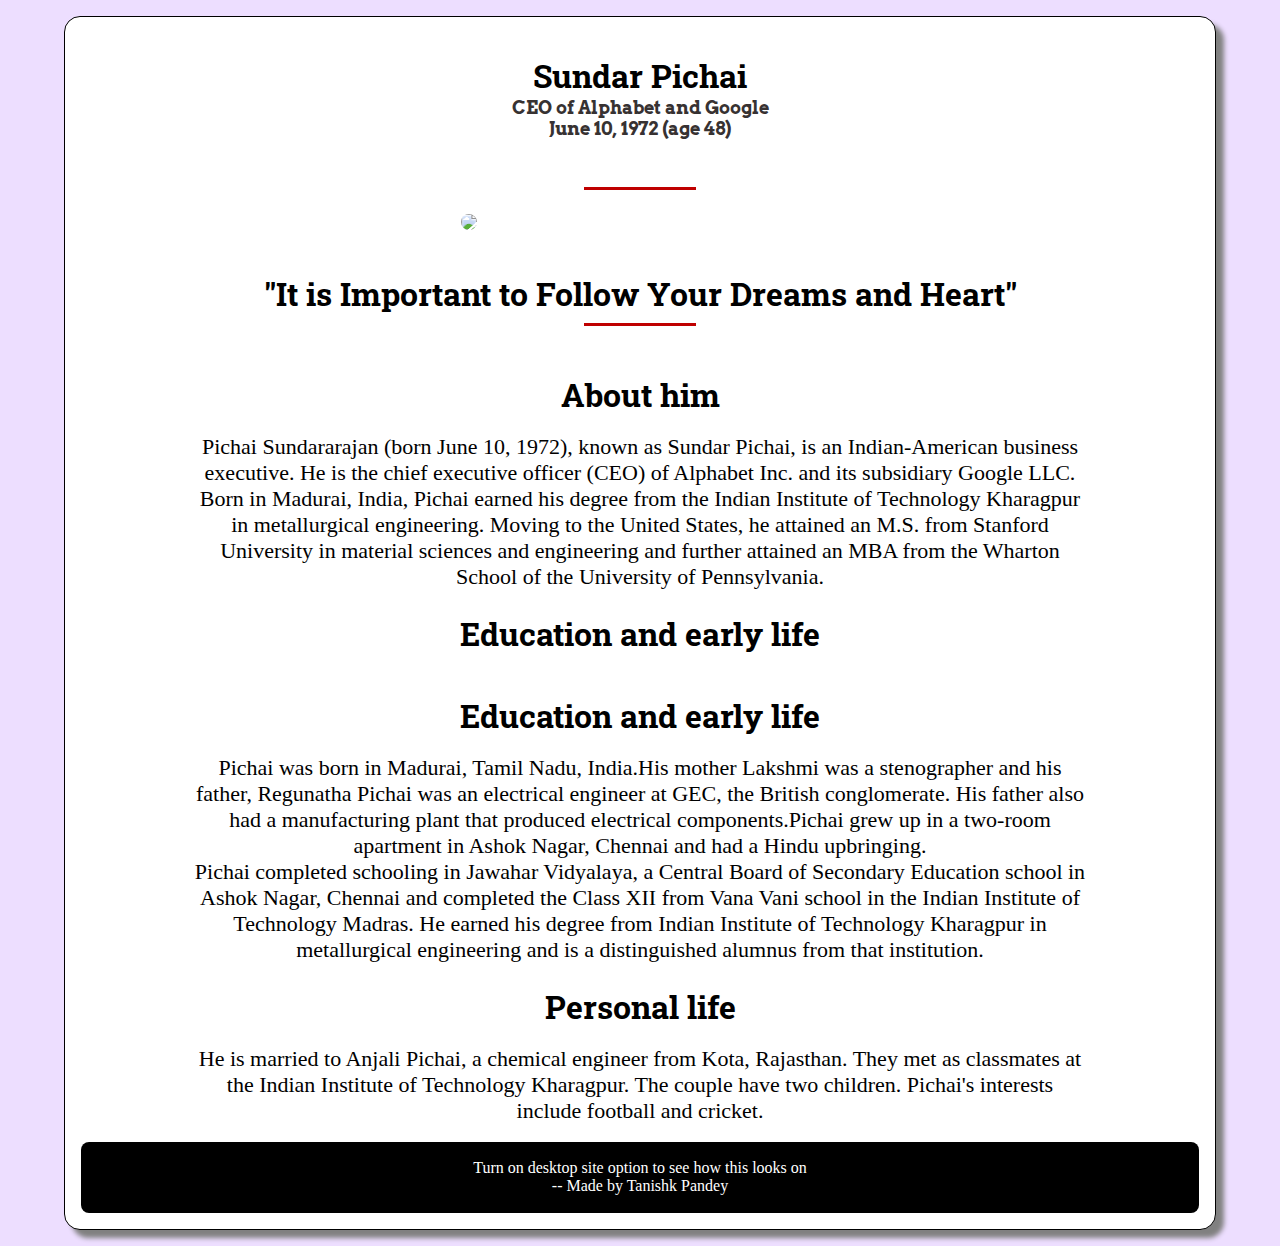
==== sundar.html @ 56584d3d "CEO of google" ====
<!DOCTYPE html>
<html>
<head>
	<meta charset="utf-8">
	<style type="text/css">
		body{
			background-color: #EDDEFF;
			width: 90%;
			margin: auto;
			padding:1rem;
		}
		h1{
			text-align: center;
			font-family: 'Roboto Slab', serif;
			margin-bottom:0;
		}
		h2{
			font-family: 'Arvo', serif;
			text-align: center;
			margin: 0px 0px 3rem 0px;
			color: #373232;
			font-size: 18px;
		}
		hr{
			height: 3px;
        	background-color: #BF0000;
        	border: none;
        	width: 10%;
		}
		img{
			border-radius: 80%;
			margin: 1rem;
			width: 30%;
			margin-left: 34%;
		}
		.b{
			border: 1px solid black;
			border-radius: 1rem;
			padding: 1rem;
			background-color: #FFFFFF;
			box-shadow: 8px 8px 5px grey;
		}
		p{
			font-family: verdana;
			text-align: center;
		}
		section p {
			text-align: left;
			width: 80%;
			margin: auto;
			text-align: center;
			font-size: 22px;
		}
		footer{
			background-color: black;
			color: white;
			border-radius: 0.5rem;
			padding: 0.1rem;
			text-align: center;
		}
	/* -------------- For large devices --------------*/
		
	</style>
	<link href="https://fonts.googleapis.com/css2?family=Roboto+Slab:wght@900&display=swap" rel="stylesheet">
	<link href="https://fonts.googleapis.com/css2?family=Arvo&display=swap" rel="stylesheet">
	<title>Tribute page</title>
</head>
<body>
	<div class="b">
		<div>
			<h1>Sundar Pichai</h1>

			<h2>CEO of Alphabet and Google<br>June 10, 1972 (age 48)</h2>
			<hr>
		</div>
		<div>
			<img src="https://upload.wikimedia.org/wikipedia/commons/thumb/6/6b/Sundar_Pichai_WEF_2020.png/220px-Sundar_Pichai_WEF_2020.png">
		</div>
		<h1>"It is Important to Follow Your Dreams and Heart"</h1>
		<hr>
		<br>
		<h1>About him</h1>
		<br>
		<section class="col-lg-3">
			<p>
				Pichai Sundararajan (born June 10, 1972), known as Sundar Pichai, is an Indian-American business executive. He is the chief executive officer (CEO) of Alphabet Inc. and its subsidiary Google LLC.
			</p>
			<p>
				Born in Madurai, India, Pichai earned his degree from the Indian Institute of Technology Kharagpur in metallurgical engineering. Moving to the United States, he attained an M.S. from Stanford University in material sciences and engineering and further attained an MBA from the Wharton School of the University of Pennsylvania.
			</p>
		</section>
		<h1>Education and early life</h1>
		<br>
		<section>
			<h1>Education and early life</h1>
		<br>
			<p>
				Pichai was born in Madurai, Tamil Nadu, India.His mother Lakshmi was a stenographer and his father, Regunatha Pichai was an electrical engineer at GEC, the British conglomerate. His father also had a manufacturing plant that produced electrical components.Pichai grew up in a two-room apartment in Ashok Nagar, Chennai and had a Hindu upbringing.
			</p>
			<p>
				Pichai completed schooling in Jawahar Vidyalaya, a Central Board of Secondary Education school in Ashok Nagar, Chennai and completed the Class XII from Vana Vani school in the Indian Institute of Technology Madras. He earned his degree from Indian Institute of Technology Kharagpur in metallurgical engineering and is a distinguished alumnus from that institution.
			</p>
		</section>
		<h1>Personal life</h1>
		<br>
		<section>
			<p>
				He is married to Anjali Pichai, a chemical engineer from Kota, Rajasthan. They met as classmates at the Indian Institute of Technology Kharagpur. The couple have two children. Pichai's interests include football and cricket.
			</p>
			<br>
		</section>
		<footer>
		<p>
			Turn on desktop site option to see how this looks on<br>
			-- Made by Tanishk Pandey
		</p>
		</footer>
	</div>
</body>
</html>
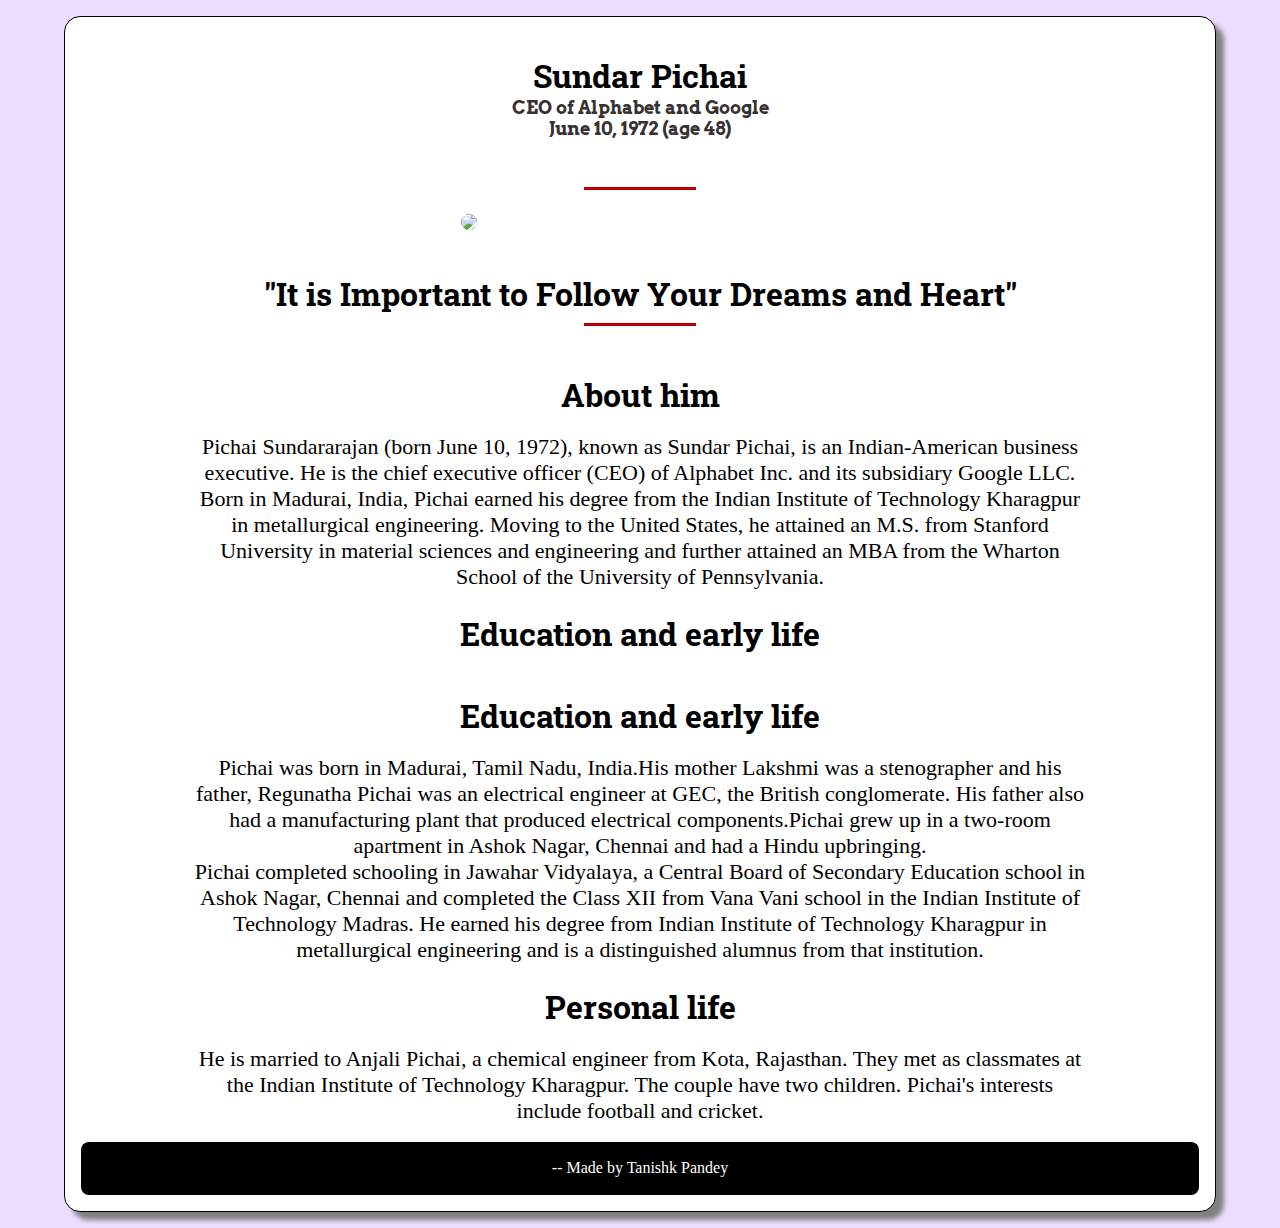
==== commit 858fea8e: "Update sundar.html" ====
--- a/sundar.html
+++ b/sundar.html
@@ -111,10 +111,9 @@
 		</section>
 		<footer>
 		<p>
-			Turn on desktop site option to see how this looks on<br>
 			-- Made by Tanishk Pandey
 		</p>
 		</footer>
 	</div>
 </body>
-</html>+</html>
